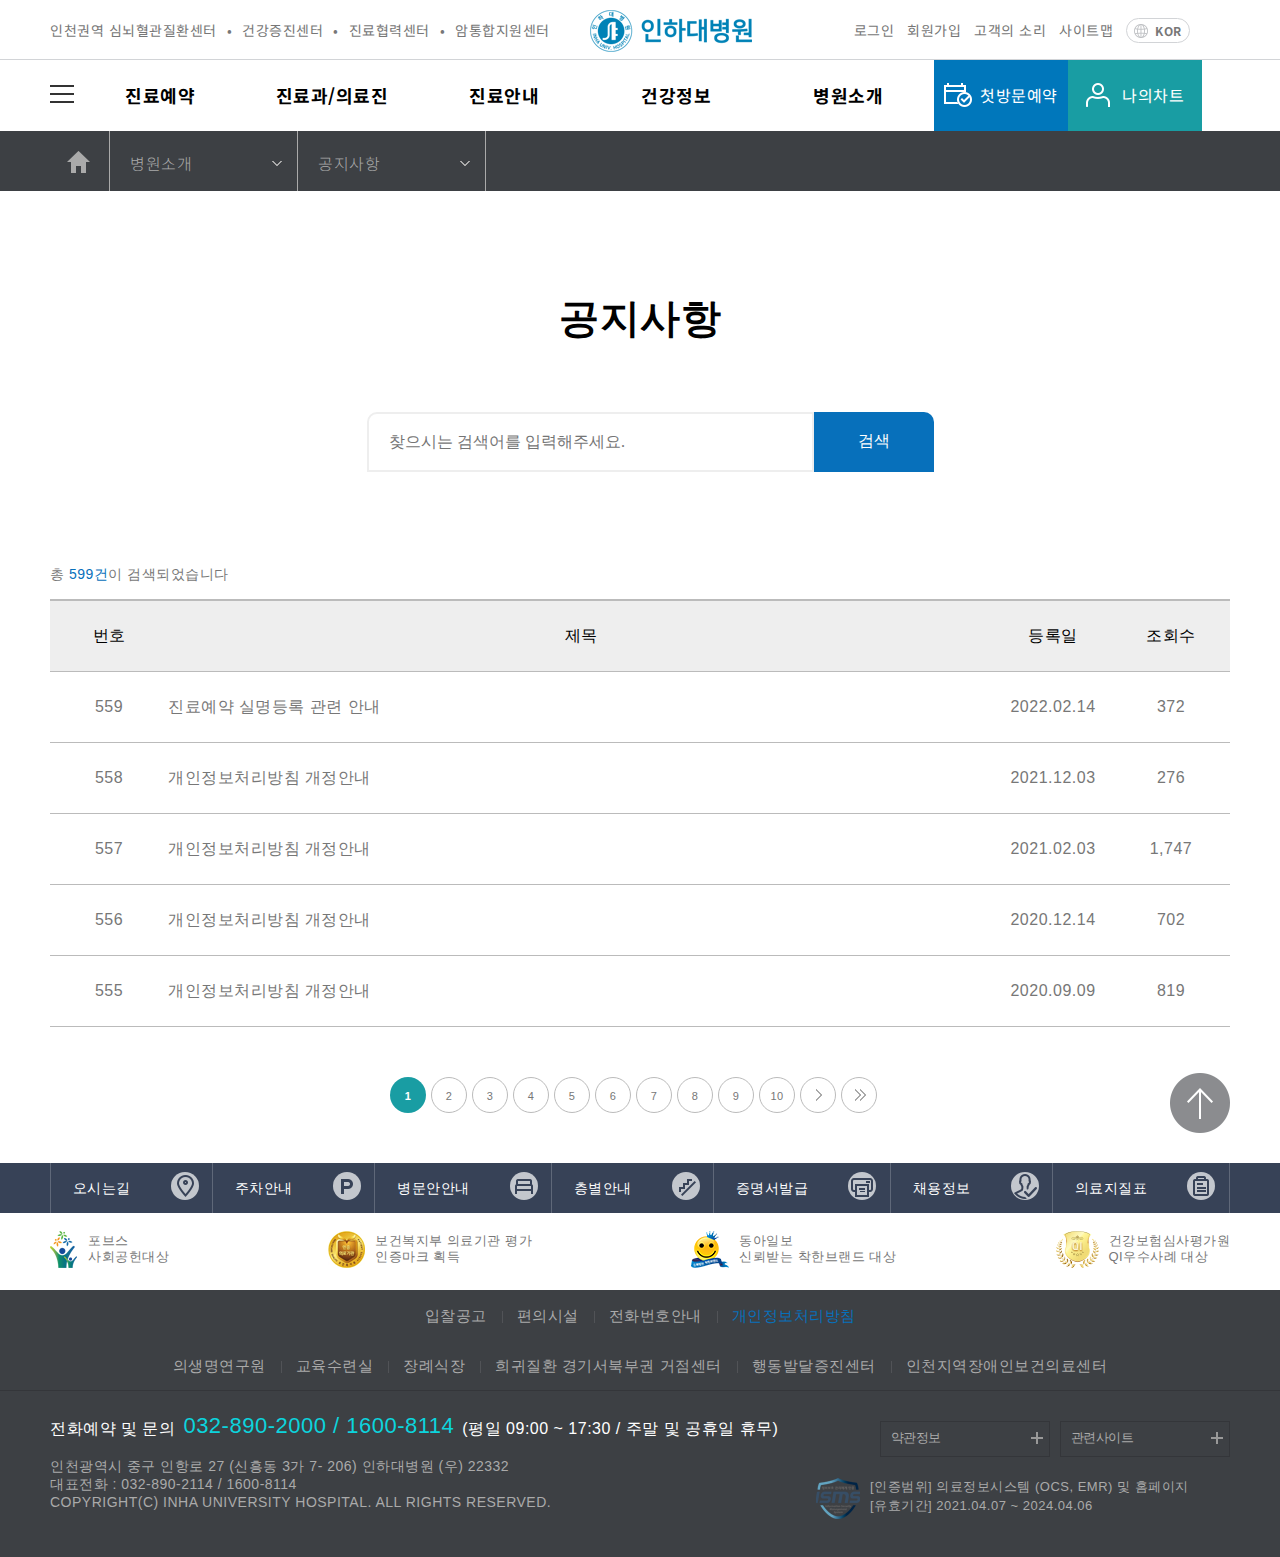
==== sub_pages/notice.html @ e8625c51 "1st commit" ====
<!DOCTYPE html>
<html lang="ko">
<head>
	<meta charset="UTF-8">
	<meta http-equiv="X-UA-Compatible" content="IE=edge">
	<meta name="viewport" content="width=device-width, initial-scale=1.0">
	<!-- favicon -->
	<link rel="shortcut icon" href="../favicon/favicon.ico" type="image/x-icon">
	<link rel="apple-touch-icon" sizes="57x57" href="../favicon/apple-icon-57x57.png">
	<link rel="apple-touch-icon" sizes="60x60" href="../favicon/apple-icon-60x60.png">
	<link rel="apple-touch-icon" sizes="72x72" href="../favicon/apple-icon-72x72.png">
	<link rel="apple-touch-icon" sizes="76x76" href="../favicon/apple-icon-76x76.png">
	<link rel="apple-touch-icon" sizes="114x114" href="../favicon/apple-icon-114x114.png">
	<link rel="apple-touch-icon" sizes="120x120" href="../favicon/apple-icon-120x120.png">
	<link rel="apple-touch-icon" sizes="144x144" href="../favicon/apple-icon-144x144.png">
	<link rel="apple-touch-icon" sizes="152x152" href="../favicon/apple-icon-152x152.png">
	<link rel="apple-touch-icon" sizes="180x180" href="../favicon/apple-icon-180x180.png">
	<link rel="icon" type="image/png" sizes="192x192"  href="../favicon/android-icon-192x192.png">
	<link rel="icon" type="image/png" sizes="32x32" href="../favicon/favicon-32x32.png">
	<link rel="icon" type="image/png" sizes="96x96" href="../favicon/favicon-96x96.png">
	<link rel="icon" type="image/png" sizes="16x16" href="../favicon/favicon-16x16.png">
	<link rel="manifest" href="../favicon/manifest.json">
	<meta name="msapplication-TileColor" content="#ffffff">
	<meta name="msapplication-TileImage" content="/ms-icon-144x144.png">
	<meta name="theme-color" content="#ffffff">
	<!-- //favicon -->
	<title>공지사항 | 인하대병원</title>
	<link rel="stylesheet" href="../css/reset.css">
	<link rel="stylesheet" href="../css/style_subpg.css">
	<link rel="stylesheet" href="../css/notice.css">
</head>
<body>
	<!-- skip -->
	<div id="skip">
		<a href="#gnb" rel="bookmark">전체메뉴 바로가기</a>
		<a href="#notice_board" rel="bookmark">공지사항 바로가기</a>
		<a href="#footer" rel="bookmark">인하대병원 연락정보 바로가기</a>
	</div>
	<!-- //#skip -->
	<!-- header -->
	<header>
		<div id="gnb" class="pr">
			<div id="gnb_top">
				<div class="m_width flex">
					<ul class="top_left">
						<li class="fl"><a href="./notice.html">인천권역 심뇌혈관질환센터</a></li>
						<li class="fl"><a href="./notice.html">건강증진센터</a></li>
						<li class="fl"><a href="./notice.html">진료협력센터</a></li>
						<li class="fl"><a href="./notice.html">암통합지원센터</a></li>
					</ul>
					<h1 class="logo"><a href="../index.html"><img src="../images/logo.png" alt="인하대병원 로고"
								width="182"></a></h1>
					<ul class="top_right flex">
						<li class="fl"><a href="./notice.html">로그인</a></li>
						<li class="fl"><a href="./notice.html">회원가입</a></li>
						<li class="fl"><a href="./notice.html">고객의 소리</a></li>
						<li class="fl"><a href="./notice.html">사이트맵</a></li>
						<li class="fr lang">
							<a href="#">KOR</a>
							<ul>
								<li><a href="#" target="blank" title="새창으로 열림">ENG</a></li>
								<li><a href="#" target="blank" title="새창으로 열림">中國語</a></li>
								<li><a href="#" target="blank" title="새창으로 열림">русский</a></li>
							</ul>
						</li>
					</ul>
				</div>
				<!-- //.m_width -->
			</div>
			<!-- //#gnb_top -->
			<!-- gnb_nav -->
			<div id="gnb_nav" class="pa">
				<!-- width100 -->
				<div class="width100 pa">
					<div class="banner_btm pa">
						<div class="m_width cf">
							<div class="banner_info1 fl">
								최상의 진료, 연구, 교육을 통해
								<br>
								고객신뢰 . 첨단의술 . 내부화합을 실천합니다.
							</div>
							<div class="banner_info2 fl">
								<ul class="info2">
									<li class="trust fl">Trust</li>
									<li class="tech fl">Technology</li>
									<li class="team fl">Teamwork</li>

								</ul>
							</div>
							<div class="banner_info3 fl">
								<ul class="info3">
									<li><span>대표전화</span>032-890-2114</li>
									<li><span>진료예약</span>032-890-2000</li>
									<li><span>암환자빠른예약</span>032-890-3600</li>
								</ul>
							</div>
						</div>
					</div>	
				</div>
				<!-- //.width100 -->
				<!-- m_wdith -->
				<div class="m_width cf">
					<button class="fl open_menu"></button>
					<ul class="gnb pr fl">
						<li class="fl tit">
							<a href="./notice.html">진료예약</a>
							<div class="depth2_wrap pa">
								<ul class="depth2">
									<li><a href="./notice.html">회원예약</a></li>
									<li><a href="./notice.html">비회원예약</a></li>
									<li><a href="./notice.html">비회원예약조회</a></li>
								</ul>
							</div>
						</li>
						<li class="fl tit">
							<a href="./notice.html">진료과/의료진</a>
							<div class="depth2_wrap pa">
								<ul class="depth2">
									<li><a href="./notice.html">진료과 및 의료진</a>
										<ul class="depth3 pa">
											<li><a href="./notice.html">진료과</a></li>
											<li><a href="./notice.html">의료진</a></li>
										</ul>
									</li>
									<li><a href="./notice.html">전문센터</a></li>
									<li><a href="./notice.html">전문클리닉</a></li>
									<li><a href="./notice.html">지원부서</a></li>
								</ul>
							</div>
						</li>
						<li class="fl tit">
							<a href="./notice.html">진료안내</a>
							<div class="depth2_wrap pa">
								<ul class="depth2">
									<li><a href="./notice.html">진료예약안내</a></li>
									<li><a href="./notice.html">외래진료안내</a></li>
									<li><a href="./notice.html">입원진료안내</a></li>
									<li><a href="./notice.html">응급진료안내</a></li>
									<li><a href="./notice.html">가정간호안내</a></li>
									<li><a href="./notice.html">증명서발급안내</a></li>
									<li><a href="./notice.html">비급여진료비용조회</a></li>
								</ul>
							</div>
						</li>
						<li class="fl tit">
							<a href="./notice.html">건강정보</a>
							<div class="depth2_wrap pa">
								<ul class="depth2">
									<li><a href="./notice.html">건강의학정보</a></li>
									<li><a href="./notice.html">영양정보</a></li>
									<li><a href="./notice.html">약품정보</a></li>
									<li><a href="./notice.html">건강강좌</a></li>
									<li><a href="./notice.html">자주하는 질문</a></li>
									<li><a href="./notice.html">인하웹진(ON)</a></li>
									<li><a href="./notice.html">의료질지표</a></li>
								</ul>
							</div>
						</li>
						<li class="fl tit">
							<a href="./notice.html">병원소개</a>
							<div class="depth2_wrap pa">
								<ul class="depth2 last">
									<li><a href="./notice.html">의료원장인사말</a></li>
									<li><a href="./notice.html">병원설립이념</a></li>
									<li><a href="./notice.html">미션&비전</a></li>
									<li><a href="./notice.html">연혁</a></li>
									<li><a href="./notice.html">윤리경영</a>
										<ul class="depth3 pa">
											<li><a href="./notice.html">윤리경영 추진전략</a></li>
											<li><a href="./notice.html">윤리강령</a></li>
											<li><a href="./notice.html">윤리실천지침</a></li>
											<li><a href="./notice.html">우리의 다짐</a></li>
											<li><a href="./notice.html">윤리실천 GUIDE</a></li>
											<li><a href="./notice.html">신고제도</a></li>
											<li><a href="./notice.html">사이버 클린센터</a></li>
										</ul>
									</li>
									<li><a href="./notice.html">병원현황</a></li>
									<li><a href="./notice.html">병원발전기금</a></li>
									<li><a href="./notice.html">사회공헌</a></li>
									<li><a href="./notice.html">친절교직원</a></li>
									<li><a href="./notice.html">공지사항</a></li>
									<li><a href="./notice.html">인하뉴스</a></li>
									<li><a href="./notice.html">채용공고</a>
										<ul class="depth3 pa">
											<li><a href="./notice.html">채용공고</a></li>
											<li><a href="./notice.html">채용공지</a></li>
											<li><a href="./notice.html">합격자 발표</a></li>
										</ul>
									</li>
								</ul>
							</div>
						</li>
					</ul>
					<div class="quickbtn pr fl">
						<div class="cf">
							<input class="pa fl" type="radio" id="reserve" name="tabs">
							<label class="reserve fl" for="reserve">첫방문예약</label>
							<input class="pa fl" type="radio" id="mychart" name="tabs">
							<label class="mychart fr" for="mychart">나의차트</label>
						</div>
						<div class="btnbanner pa">
							<div id="gnb_quickform">
								<p>첫방문 예약은 처음 방문하시는 고객의 펴의를
									<br>
									위한 진료 예약 서비스 입니다.
									<br>
									평일 8:30 ~ 16:00
									<br>
									(토, 일, 공휴일 제외)
								</p>
								<div class="input_num">
									<label>
										<input type="text" id="phone1" name="phone1" maxlength="3" title="" value="010"class="phone_no">
									</label>
									<span class="input_txt">-</span>
									<label>
										<input type="text" id="phone2" name="phone2" maxlength="4" title=""
											class="phone_no">
									</label>
									<span class="input_txt">-</span>
									<label>
										<input type="text" id="phone3" name="phone3" maxlength="4" title=""
											class="phone_no">
									</label>
								</div>
								<div class="form_info">
									<p>※ 간편예약 신청 시 개인정보 수집·이용 동의함
										<br />
										- 개인정보 수집 이용 목적 : 간편예약 서비스 제공
										<br />
										- 개인정보 수집 항목 : 성명(전화상담 시), 연락처
										<br>
										<span class="t_yellow">- 개인정보 보유 및 이용 기간 : 3개월</span>
										<br>
										- 개인정보 수집이용 거부가능 단, 서비스 제공 불가
									</p>
									<button type="button" onclick="">예약신청</button>
								</div>
							</div>
						</div>
					</div>
				</div>
				<!-- //.m_width  -->
			</div>
			<!-- //#gnb_nav -->
		</div>
		<!-- //#gnb -->
		<!-- breadcrumb -->
		<div class="breadcrumb_wrap pr">
			<div class="m_width flex">
				<div class="home"><a href="../index.html"></a></div>
				<div class="about pr"><a href="./notice.html">병원소개</a>
					<ul class="depth2 pa">
						<li><a href="./notice.html">진료예약</a></li>
						<li><a href="./notice.html">진료과/의료진</a></li>
						<li><a href="./notice.html">진료안내</a></li>
						<li><a href="./notice.html">건강정보</a></li>
						<li><a href="./notice.html">병원소개</a></li>
						<li><a href="./notice.html">병원이용안재</a></li>
						<li><a href="./notice.html">나의차트</a></li>
						<li><a href="./notice.html">기타</a></li>
					</ul>
				</div>
				<div class="current pr"><a href="./notice.html">공지사항</a>
					<ul class="depth2 pa">
						<li><a href="./notice.html">의료원장인사말</a></li>
						<li><a href="./notice.html">병원설립이념</a></li>
						<li><a href="./notice.html">미션&비전</a></li>
						<li><a href="./notice.html">연혁</a></li>
						<li><a href="./notice.html">윤리경영</a></li>
						<li><a href="./notice.html">병원현황</a></li>
						<li><a href="./notice.html">병원발전기금</a></li>
						<li><a href="./notice.html">사회공헌</a></li>
						<li><a href="./notice.html">친절교직원</a></li>
						<li><a href="./notice.html">공지사항</a></li>
						<li><a href="./notice.html">인하뉴스</a></li>
						<li><a href="./notice.html">채용공고</a></li>
						<li><a href="./notice.html">입찰공고</a></li>
					</ul>
				</div>
			</div>
		</div>
		<!-- //.breadcrumb_wrap -->
	</header>
	<!-- //header -->
	<!-- main -->
	<main>
		<!-- notice_board -->
		<div id="notice_board" class="pr">
			<h1>공지사항</h1>
			<!-- search_wrap -->
			<div id="search_wrap" class="cf">
				<form action="#" id="search_box">
					<fieldset>
						<label class="fl">
							<input type="text" name="q.keyword" placeholder="찾으시는 검색어를 입력해주세요." />
						</label>
						<button type="submit">검색</button>
					</fieldset>
					<p class="searchResult">총 <span class="color">599건</span>이 검색되었습니다</p>
				</form>
			</div>
			<!-- //#search_wrap -->
			<!-- board_wrap -->
			<div id="board_wrap" class="cf">
				<div class="first cf">
					<div class="fl"><span>번호</span></div>
					<div class="fl title"><span>제목</span></div>
					<div class="fl"><span>등록일</span></div>
					<div class="fl"><span>조회수</span></div>
				</div>
				<div class="cf">
					<input type="radio" id="click559" name="content">
					<div class="fl">559</div>
					<div class="fl title left"><label for="click559">진료예약 실명등록 관련 안내</label></div>
					<div class="fl">2022.02.14</div>
					<div class="fl">372</div>
					<div class="content_wrap">
						<div class="sub_title">진료예약 실명등록 관련 안내</div>
						<p class="content">진료예약 시 실명등록(만 14세 미만 실명확인, 또는 개명 시)이 필요한 경우,<br>
							(주)코리아크레딧뷰로의 실명등록 사이트에 접속하여 실명등록을 진행하여 주시기 바랍니다. <br><br>
							접속경로 : https://www.ok-name.co.kr → 개인고객 → 실명등록<br><br>
							실명등록 절차 관련 문의사항은 본원의 본인인증 수행기관인<br>
							(주)코리아크레딧뷰로 고객센터(T. 02-708-1000)에 문의하여 주시기 바랍니다.</p>
					</div>
				</div>
				<div class="cf">
					<input type="radio" id="click558" name="content">
					<div class="fl">558</div>
					<div class="fl title left"><label for="click558">개인정보처리방침 개정안내</label></div>
					<div class="fl">2021.12.03</div>
					<div class="fl">276</div>
					<div class="content_wrap">
						<div class="sub_title">개인정보처리방침 개정안내</div>
						<p class="content">개인정보처리방침 개정 및 건강증진센터 홈페이지 개인정보처리방침 등록 안내 드립니다.<br><br>
							[개인정보처리방침 관련]<br><br>
							1. 개인정보 수집항목 및 수집방법 → [개인정보 수집항목] 중<br>
							(추가)<br>
							* 첫방문 예약 시 (홈페이지, My 인하 App)<br>
							  - 필수항목 : 이름(전화상담 시), 연락처<br><br>
							2. 개인정보 수집 및 이용목적 중<br>
							(추가)<br>
							- 첫방문 예약 시 간편예약 서비스 제공<br><br>
							[건강증진센터 홈페이지 관련]<br><br>
							· 건강증진센터 홈페이지 내 별도 개인정보처리방침 등록<br><br>
							위 항목이 추가 될 예정이며, 추가될 내용은 <span class="underline">2021년 12월 13일 부터 적용합니다.</span></p>
					</div>
				</div>
				<div class="cf">
					<input type="radio" id="click557" name="content">
					<div class="fl">557</div>
					<div class="fl title left"><label for="click557">개인정보처리방침 개정안내</label></div>
					<div class="fl">2021.02.03</div>
					<div class="fl">1,747</div>
					<div class="content_wrap">
						<div class="sub_title">개인정보처리방침 개정안내</div>
						<p class="content">개인정보처리방침 개정 안내 드립니다. <br>
							5. <strong>개인정보 제공 및 공유<br>
								[개인정보 보호법 제18조 (개인정보의 이용·제공 제한)] 중
							</strong><br><br>
							(추가)<br>
							마. 개인정보를 목적 외의 용도로 이용하거나 이를 제3자에게 제공하지 아니하면 다른 법률에서 정하는 소관 업무를 수행할 수 없는 경우로서 보호위원회의 심의·의결을 거친 경우<br>
							바. 조약, 그 밖의 국제협정의 이행을 위하여 외국정부 또는 국제기구에 제공하기 위하여 필요한 경우<br>
							사. 범죄의 수사와 공소의 제기 및 유지를 위하여 필요한 경우<br>
							아. 법원의 재판업무 수행을 위하여 필요한 경우<br>
							자. 형(刑) 및 감호, 보호처분의 집행을 위하여 필요한 경우<br><br>
							&lt; 표 : 제3자에게 개인정보를 제공하는 경우> 아래<br>
							<strong>(추가) 정보주체는 개인정보의 제3자 제공에 대하여 동의를 하지 않거나 언제든지 철회할 수 있습니다</strong><br><br>
							위 6가지 항목이 추가 될 예정이며, 추가될 내용은 <span class="underline">2월 9일 부터 적용합니다.</span></p>
					</div>
				</div>
				<div class="cf">
					<input type="radio" id="click556" name="content">
					<div class="fl">556</div>
					<div class="fl title left"><label for="click556">개인정보처리방침 개정안내</label></div>
					<div class="fl">2020.12.14</div>
					<div class="fl">702</div>
					<div class="content_wrap">
						<div class="sub_title">개인정보처리방침 개정안내</div>
						<p class="content">개인정보처리방침 개정 안내 드립니다. <br><br>
							1. 개인정보 수집항목 및 수집방법 (전면 수정)<br>
							2. 개인정보 수집 및 이용목적 (항목 추가)<br><br>
							자세한 개정 내용은 첨부파일 참고 바랍니다.<br><br>
							변경 내용은 <span class="underline">12월 20일 부터 적용</span>합니다.</p>
					</div>
				</div>
				<div class="cf">
					<input type="radio" id="click555" name="content">
					<div class="fl">555</div>
					<div class="fl title left"><label for="click555">개인정보처리방침 개정안내</label></div>
					<div class="fl">2020.09.09</div>
					<div class="fl">819</div>
					<div class="content_wrap">
						<div class="sub_title">개인정보처리방침 개정안내</div>
						<p class="content">개인정보처리방침 개정 안내 드립니다.<br>
							2. 개인정보 수집 및 이용 목적<br>
							3. 개인정보 처리 및 보유기간<br>
							6. 수집한 개인정보의 취급위탁<br>
							8. 동의철회/회원탈퇴 방법<br>
							10. 영상정보처리기기 운영 및 관리사항<br>
							위 5가지 항목에 대한 내용 변경 예정이며, 변경 내용은<span class="underline">9월 15일 부터 적용</span>합니다.<br>
							자세한 내용은 첨부파일 참고바랍니다.
						</p>
					</div>
				</div>
			</div>
			<!-- //#board_wrap -->
			<!-- pager_wrap -->
			<div id="pager_wrap">
				<div class="container cf">
					<div class="pageNo fl active">1</div>
					<div class="pageNo fl">2</div>
					<div class="pageNo fl">3</div>
					<div class="pageNo fl">4</div>
					<div class="pageNo fl">5</div>
					<div class="pageNo fl">6</div>
					<div class="pageNo fl">7</div>
					<div class="pageNo fl">8</div>
					<div class="pageNo fl">9</div>
					<div class="pageNo fl">10</div>
					<div class="pageNo next fl">다음</div>
					<div class="pageNo last fl">맨뒤</div>
				</div>
			</div>
			<!-- //#pager_wrap -->
		</div>
		<!-- //#notice_wrap -->
	</main>
	<!-- //main -->
	<!-- footer -->
	<footer id="footer">
		<!-- quick link wrap -->
		<div class="q_link_wrap">
			<div class="quick_link pr">
				<a class="top_btn pa" href="#gnb"></a>
				<ul class="m_width flex">
					<li><a href="./notice.html">오시는길</a></li>
					<li><a href="./notice.html">주차안내</a></li>
					<li><a href="./notice.html">병문안안내</a></li>
					<li><a href="./notice.html">층별안내</a></li>
					<li><a href="./notice.html">증명서발급</a></li>
					<li><a href="./notice.html">채용정보</a></li>
					<li><a href="./notice.html">의료지질표</a></li>
				</ul>
			</div>
		</div>
		<!-- //.quick link wrap -->
		<!-- footer banner wrap -->
		<div class="f_banner_wrap">
			<ul class="cert_list">
				<li class="cert1"><span>포브스<br>사회공헌대상</span></li>
				<li class="cert2"><span>보건복지부 의료기관 평가<br>인증마크 획득</span></li>
				<li class="cert3"><span>동아일보<br>신뢰받는 착한브랜드 대상</span></li>
				<li class="cert4"><span>건강보험심사평가원<br>QI우수사례 대상</span></li>
			</ul>
		</div>
		<!-- //.footer banner wrap -->
		<!-- supportlink wrap -->
		<div class="supportlink_wrap">
			<ul class="supportlink">
				<li><a href="./notice.html" target="_blank">입찰공고</a></li>
				<li><a href="./notice.html" target="_blank">편의시설</a></li>
				<li><a href="./notice.html" target="_blank">전화번호안내</a></li>
				<li><a class="accent" href="./notice.html">개인정보처리방침</a></li>
			</ul>
			<ul class="supportlink">
				<li><a href="./notice.html" target="_blank">의생명연구원</a></li>
				<li><a href="./notice.html" target="_blank">교육수련실</a></li>
				<li><a href="./notice.html" target="_blank">장례식장</a></li>
				<li><a href="./notice.html" target="_blank">희귀질환 경기서북부권 거점센터</a></li>
				<li><a href="./notice.html" target="_blank">행동발달증진센터</a></li>
				<li><a href="./notice.html" target="_blank">인천지역장애인보건의료센터</a></li>
			</ul>
		</div>
		<!-- //.supportlink wrap -->
		<!-- copyright wrap -->
		<div class="copyright_wrap">
			<div class="copyright flex m_width">
				<ul class="contact_list">
					<li class="contact">전화예약 및 문의<span class="pr">032-890-2000 / 1600-8114</span>(평일 09:00 ~ 17:30 / 주말
						및 공휴일 휴무)</li>
					<li>인천광역시 중구 인항로 27 (신흥동 3가 7- 206) 인하대병원 (우) 22332</li>
					<li>대표전화 : 032-890-2114 / 1600-8114</li>
					<li>COPYRIGHT(C) INHA UNIVERSITY HOSPITAL. ALL RIGHTS RESERVED.</li>
				</ul>
				<div class="legal_list">
					<div class="link_btn flex">
						<div class="legal_info pr flex">약관정보
							<ul class="pa">
								<li><a href="./notice.html">환자의권리와의무</a></li>
								<li><a href="./notice.html">이메일무단수집거부</a></li>
								<li><a href="./notice.html">이용약관</a></li>
							</ul>
						</div>
						<div class="relation_info pr flex">관련사이트
							<ul class="pa">
								<li><a href="./notice.html">(주)대한항공</a></li>
								<li><a href="./notice.html">(주)한진</a></li>
								<li><a href="./notice.html">인하대학교</a></li>
								<li><a href="./notice.html">인천지역암등록본부</a></li>
								<li><a href="./notice.html">인천중구정신건강 복지센터</a></li>
							</ul>
						</div>
					</div>
					<div class="legal_cert pr">
						<ul>
							<li>[인증범위] 의료정보시스템 (OCS, EMR) 및 홈페이지 </li>
							<li>[유효기간] 2021.04.07 ~ 2024.04.06</li>
						</ul>
					</div>
				</div>
			</div>
		</div>
		<!-- //.copyright wrap -->
	</footer>
	<!-- //footer -->
</body>
</html>
---- css/style_subpg.css ----
@charset "UTF-8";
@import url('https://fonts.googleapis.com/css2?family=Noto+Sans+KR:wght@100;300;400;500&display=swap');
/* font-family: 'Noto Sans KR', sans-serif; */

/* skip navigation */
#skip {
	position: relative;
}
#skip a {
	position: absolute;
	left: 0;
	top: -200px;
	color: #fff;
	border: 1px solid #fff;
	outline: none;
	background: #333;
	line-height: 30px;
	width: 300px;
	text-align: center;
	z-index: 999;
}
#skip a:active, 
#skip a:focus {
	top: 0;
}

/* basic */
html,body {
	font-family: 'Noto Sans KR', sans-serif;
	letter-spacing: 0.04em;
}
header {
	font-family: 'Noto Sans KR',sans-serif;
	font-weight: 300;
	font-size: 14px;
	width: 100%;
	/* position: relative; */
}
#gnb {
	width: 100%;
	/* position: relative; */
	height: 131px;
	background: #fff;
	z-index: 9999;
}
#gnb_top {
	width: 100%;
	margin: auto;
	height: 60px;
	border-bottom: 1px solid #d2d4d7;
	/* position: absolute;
	z-index: 9999; */
}
.m_width {
	width: 100%;
	max-width: 1180px;
	margin: auto;
}
.cf {
	content: '';
	display: block;
	clear: both;
}
.fl {
	float: left;
}
.fr {
	float: right;
}
ul, li {
	list-style: none;
}
a {
	text-decoration: none;
	color: #777777;
}
button, [type="button"] {
	border: none;
	cursor: pointer;
}
.flex {
	display: flex;
}
.pr {
	position: relative;
}
.pa {
	position: absolute;
}
/* header-top */
#gnb_top .flex{
	justify-content: space-between;
}
#gnb_top li a {
	font-weight: 400;
	line-height: 60px;
	margin-right: 10px;
	font-size: 14px;
}
#gnb_top .top_right li a {
	margin-right: 0;
}
#gnb_top .top_left {
	width: 45%;
}
#gnb_top .top_left a:first-of-type::after{
	content: '•';
	padding-left: 10px;
}
#gnb_top .top_left li:last-of-type a::after{
	content: '';
	padding-left: 10px;
}
h1.logo {
	width: 182px;
	height: 42px;
	margin-top: 10px;
	position: relative;
	left: -40px;
}
#gnb_top .top_right {
	width: 33%;
	justify-content: space-evenly;
}
#gnb_top .top_right .lang {
	padding: 20px 0;
}
#gnb_top .top_right .lang a{
	min-width: 62px;
	height: 26px;
	overflow: hidden;
	line-height: .9;
	border: 1px solid #d2d4d7;
	border-radius: 30px;
	padding: 3px 7px;
	font-size: 12px;
	font-weight: bold;
}
#gnb_top .top_right .lang a::before {
	content: '';
	display: inline-block;
	width: 15px;
	height: 15px;
	line-height: 26px;
	background: url(../images/icon_header.png) no-repeat 0 -59px;
	/* background-position: 0px 0px; */
	margin: 0px 6px 0 0;
	position: relative;
	top: 2px;
}
.lang ul {
	width: 100%;
	height: 0;
	display: block;
	overflow: hidden;
	/* doesn't function-check later */
}
#gnb_top .top_right .lang a:hover #gnb_top .top_right .lang ul {
	display: block;
	height: auto;
	/* doesn't function - check later */
}

/* header-gnb nav */
#gnb_nav {
	width: 100%;
	height: 71px;
	display: block;
}
#gnb_nav:hover::before{ 
	content: '';
	display: block;
	width: 100%;
	height: 1px;
	background-color: rgba(210, 212, 215, .5);
	position: absolute;
	top: 71px;
	z-index: 9;
}
button.open_menu {
	width: 24px;
	height: 18px;
	background: url(../images/icon_header.png)top left no-repeat;
	margin-top: 25px;
}
#gnb_nav:hover button.open_menu{
	width: 24px;
	height: 24px;
	background: url(../images/icon_header.png)left -170px no-repeat;
	margin-top: 25px;
	position: relative;
	z-index: 99;
}
#gnb_nav .gnb {
	/* position: relative; */
	height: 71px;
	overflow: hidden;	
}
#gnb_nav:hover .gnb, 
#gnb_nav .gnb:hover {
	overflow: visible;
}
#gnb_nav li.tit {
	width: 172px;
	line-height: 70px;
	text-align: center;
}
#gnb_nav li.tit>a {
	font-size: 18px;
	font-weight: 400;
	border-bottom: 3px solid transparent;
	display: block;
	color: #000;
	font-weight: bold;
	
}
#gnb_nav li.tit>a:hover::after {
	content: '';
	display: block;
	width: 172px;
	height: 4px;
	background-color: #0077bb;
	position: absolute;
	top: 67px;
}
#gnb_nav:hover .tit>a {
	color: #0770bb;
}
.quickbtn {
	text-align: center;
	width: 268px;
	background-color: #0077bb;
}
#gnb_nav:hover .quickbtn {
	background: linear-gradient(135deg, #0770bb 0%,#0770bb 31%,#199da3 100%);
	height: 487px;
	/* position: relative; */
	z-index: 99;
}
#gnb_nav .quickbtn>div.cf label {
	width: 50%;
	color: #fff;
	height: 71px;
	line-height: 71px;
	display: inline-block;
}
#gnb_nav:hover label.mychart {
	background: #199da3;
} 
#gnb_nav .quickbtn label {
	height: 71px;
	text-align: center;
	font-weight: 400;
	font-size: 16px;
	vertical-align: middle;
}
#gnb_nav .quickbtn>div.cf label:hover {
	cursor: pointer;
}
#gnb_nav .quickbtn>div input[type="radio"] {
	opacity: 0;
}
#gnb_nav .quickbtn>div input:checked + .btnbanner {
	display: block;
}
#gnb_nav .quickbtn label.reserve::before {
	content: '';
	display: inline-block;
	width: 28px;
	height: 24px;
	background: url(../images/icon_main.png) no-repeat;
	background-position: -30px -120px;
	margin-right: 8px;
	position: relative;
	top: 5px;
}
#gnb_nav .quickbtn label.mychart {
	background: #199da3;
}
#gnb_nav .quickbtn label.mychart::before {
	content: '';
	display: inline-block;
	width: 28px;
	height: 24px;
	background: url(../images/icon_main.png) no-repeat;
	background-position: 0px -120px;
	margin-right: 8px;
	position: relative;
	top: 5px;
}


/* gnb width100 fully-open banner bottom */
#gnb_nav .width100{ 
	display: block;
	top: 0px;
	width: 100% ;
	height: 0;
	overflow: hidden;
	background: #ffffff;
	display: hidden;
	transition: all .3s linear;
}
#gnb_nav:hover .width100{ 
	display: block;
	height: 650px;
}
.banner_btm {
	width: 100vw;
	height: 0;
	overflow: hidden;
	left: 0;
	top: 487px;
	border-top: 1px solid transparent;
	color: #000;
	font-size: 22px;
	font-weight: 400;
}
#gnb_nav:hover .banner_btm {
	height: 162px;
	background: #eef5fb;
	border-top: 1px solid #e8e8e8;
}
.banner_btm .m_width {
	padding-top: 38px;
}
.banner_btm .banner_info1 {
	width: 35%;
	line-height: 37px;
	letter-spacing: -.07em;
	padding-right: 28px;
	margin-top: 4px;
}
.banner_btm .banner_info2 {
	margin-left: 50px;
	color: #777777;
	font-size: 16px;
}
.banner_btm .banner_info2 li {
	display: inline-block;
	width: 140px;
	height: 87px;
	margin-right: 0px;
	text-align: left;
}
.banner_btm .banner_info2 .trust {
	margin-left: 10px;
}
.banner_btm .banner_info2 .trust::before{
	content: '';
	display: block;
	width: 64px;
	height: 65px;
	background: url(../images/icon_header.png)no-repeat -180px 0px;
	position: relative;
	left: -15px;
	margin-bottom: 5px;
}
.banner_btm .banner_info2 .trust::after {
	content: '';
	display: inline-block;
	width: 8px;
	height: 8px;
	border-radius: 50%;
	background: #cbcdd2;
	position: relative;
	top:-75%;
	left: -40%;
	margin-right: 100px;
}
.banner_btm .banner_info2 .tech {
	width: 150px;
}
.banner_btm .banner_info2 .tech::before{
	content: '';
	display: block;
	width: 64px;
	height: 65px;
	background: url(../images/icon_header.png)no-repeat  -178px -99px;
	margin-left: 5px;
	margin-bottom: 5px;
}
.banner_btm .banner_info2 .tech::after {
	content: '';
	display: inline-block;
	width: 8px;
	height: 8px;
	border-radius: 50%;
	background: #cbcdd2;
	position: relative;
	top:-50%;
	left: -85%;
}
.banner_btm .banner_info2 .team::before{
	content: '';
	display: block;
	width: 70px;
	height: 65px;
	background: url(../images/icon_header.png)no-repeat -180px -200px;
	margin-bottom: 5px;
}
.banner_btm .banner_info2 .team::after {
	content: '';
	display: inline-block;
	width: 8px;
	height: 8px;
	border-radius: 50%;
	background: #cbcdd2;
	position: relative;
	top: -50%;
	left: -90%;
}
.banner_btm .banner_info3 {
	width: 20%;
	position: relative;
	top: -20px;
}
.banner_btm .banner_info3 li {
	margin-bottom: 15px;
	text-align: right;
}
.banner_btm .banner_info3 span {
	font-size: 14px;
	letter-spacing: -0.06em;
	color: #777777;
	display: inline-block;
	vertical-align: middle;
	margin-right: 5px;
	margin-top: 02px;
}


/* gnb - depth2 */
.gnb li .depth2_wrap {
	width: 172px;
	height: 0;
	border-right: 1px solid transparent;
	
}
#gnb_nav:hover .depth2_wrap {
	height: 415px;
	border-right: 1px solid #d2d4d7;
}
.gnb li .depth2 {
	height: 0;
	padding-top: 30px;
}
.gnb li .depth2 li {
	width: 172px;
	line-height: 32px;
	padding-left: 25px;
	text-align: left;
	display: block;
}
.gnb li .depth2 li:hover {
	background: #0077bb;
}
.gnb li .depth2 a {
	color: #ababab;
	font-size: 16px;
	display: block;
}
.gnb li .depth2 li:hover a {
	color: #fff;
	font-weight: 500;
}

/* gnb - depth3 */
.gnb .depth3{
	width: 102%;
	height: 100%;
	padding: 30px 0;
	background: #0077bb;
	right: -172px;
	top: -1px;
	display: none;
	z-index: 9;
}
.gnb .depth2.last li:nth-child(5) .depth3,
.gnb .depth2.last li:nth-child(12) .depth3{
	right: 170px;
}
.gnb li .depth2 li:first-child:hover .depth3,
.gnb li .depth2 li:nth-child(5):hover .depth3,
.gnb li .depth2 li:last-child:hover .depth3 {
	display: block;
}
.gnb li .depth2 .depth3 li a {
	color: #fff;
	font-weight: 500;
	border-bottom: 1px solid transparent;
}
.gnb li .depth2 .depth3 li a:hover {
	border-bottom: 1px solid #fff;
	width: fit-content;
}

/* gnb - quick form */
.btnbanner {
	width: 268px;
	z-index: 999;
	display: none;
}
#gnb_nav:hover .btnbanner {
	display: block;
}
#gnb_quickform {
	width: 268px;
	height: 415px;
	display: block;
	margin-top: 16px;
	text-align: center;
	top: 6px;
	z-index: 9999;
}
#gnb_quickform::before{
	content: '';
	display: block;
	width: 95px;
	height: 95px;
	border-radius: 50%;
	background: #fff url(../images/icon_header.png) no-repeat 0 -300px ;
	position: relative;
	left: 34%;
	z-index: 9999;
}
#gnb_quickform p {
	color: #fff;
	font-size: 12px;
	font-weight: 300;
	line-height: 18px;
	padding-top: 1.1em;
	padding-bottom: .5em;
}
#gnb_quickform input[type="text"]{
	width: 62px;
	height: 40px;
	padding: 0 15px;
	border: none;
	outline: none;
	background: #fff;
	color: #ababab;
	font-size: 14px;
}
#gnb_quickform span {
	color: #fff;
	font-size: 16px;
}
#gnb_quickform .form_info>p{
	font-size: 10px;
	padding-top: 12px;
	padding-bottom: 14px;
}
#gnb_quickform span.t_yellow {
	color: yellow;
	font-weight: bold;
	font-size: 14px;
}
#gnb_quickform .form_info button {
	width: 268px;
	height: 56px;
	background: #199da3;
}
.quickbtn button{
	color: #ffffff;
	height: 72px;
	border:none;
	font-size: 16px;
	font-family: 'NotoKrM', sans-serif;
	font-weight: bold;
	background: none;
	padding: 20px 15px;
}



/* breadcrumb */
.breadcrumb_wrap {
	width: 100%;
	height: 60px;
	background: #3d4044;
}
.breadcrumb_wrap .m_width {
	justify-content: flex-start;
	align-items: center;
}
.breadcrumb_wrap .m_width div {
	padding: 20px;
	height: 60px;
	border-right: 1px solid #aaaaaa;
	overflow: hidden;
}
.breadcrumb_wrap .m_width>div+div>a {
	font-size: 16px;
	color: #aaaaaa;
}
.breadcrumb_wrap .m_width>div+div ul{
	width: 100%;
	padding-bottom: 20px;
	left: 0;
	top: 60px;
	background: #3d4044;
	border-right: 1px solid #3d4044;
	z-index: 9;
}
.breadcrumb_wrap .m_width div + div:hover {
	overflow: visible;
}
.breadcrumb_wrap .m_width div + div:hover a {
	color: #fff;
}
.breadcrumb_wrap .m_width div + div ul a{
	display: block;
	color: #fff;
	font-size: 16px;
	letter-spacing: 0.04em;
	padding-top: 20px;
	padding-left: 20px;
	background: #3d4044;
}
.breadcrumb_wrap .m_width>div+div>a::after {
	content: '';
	width: 10px;
	height: 5px;
	display: inline-block;
	background: url(../images/icon_location.png) no-repeat -40px 0;
	position: relative;
	left:80px;
	top: -4px;
}
.breadcrumb_wrap .m_width>div+div:hover a::after {
	background-position: -40px -40px;
}
.home {
	width: 60px;
	height: 60px;
	display: block;
}
.home a::before{
	content: '';
	width: 23px;
	height: 22px;
	display: block;
	background: url(../images/icon_location.png) 0 0 no-repeat;
	position: relative;
	top: 0;
	left: -3px;
}
.about, .current {
	min-width: 188px;
	padding-right: 62px;
	
}
.breadcrumb_wrap .m_width>div+div ul {
	background: #3d4044;
	width: 100%;
	display: block;
}




/* footer */
#footer {
	width: 100vw;
	background: #3d4044;
	
}
.q_link_wrap {
	width: 100%;
	display: block;
	background: #374257;
}
.quick_link {
	width: 1180px;
	margin: auto;
}
.quick_link ul {
	width: 1180px;
	height: 50px;
	justify-content: center;
	align-items: center;
}
.quick_link li {
	border-right: 1px solid #5f6879;
	flex-grow: 1;
	text-align: center;
	line-height: 50px;
}
.quick_link ul li:first-child {
	border-left: 1px solid #5f6879;
}
.quick_link ul li a{
	font-size: 14px;
	font-weight: 300;
	cursor: pointer;
	position: relative;
	left: -30px;
	color: #fff;
}
.quick_link li a::after {
	content: '';
	width: 28px;
	height: 28px;
	display: inline-block;
	border-radius: 50%;
	background: #c3c7cd url(../images/icon_quicklink.png) no-repeat 0 -200px;
	margin-left: 40px;
	position: absolute;
	bottom: -4px;
	
}
.quick_link li:nth-child(2) a::after {
	background-position: 0 -160px;
}
.quick_link li:nth-child(3) a::after {
	background-position: 0 -120px;
}
.quick_link li:nth-child(4) a::after {
	background-position: 0 -80px;
}
.quick_link li:nth-child(5) a::after {
	background-position: 0 -40px;
}
.quick_link li:nth-child(6) a::after {
	background-position: 0 -240px;
}
.quick_link li:nth-child(7) a::after {
	background-position: 0 -0px;
}

.quick_link .top_btn {
	width: 60px;
	height: 60px;
	background: url(../images/icon_top.png)0 0 no-repeat;
	cursor: pointer;
	top: -90px;
	right: 0;
}

/* footer banner */
.f_banner_wrap {
	width: 100%;
	height: 77px;
	padding-top: 17px;
	background: #fff;
}
.cert_list {
	width: 1180px;
	margin: auto;
	display: flex;
	justify-content: space-evenly;
	align-items: center;
}
.cert_list li {
	flex-grow: .5;
	display: flex;
	align-items: center;
}
.cert_list li:nth-child(1),
.cert_list li:nth-child(4) {
	flex-grow: 1;
}
.cert_list li:nth-child(3),
.cert_list li:nth-child(4) {
	justify-content: flex-end;
}
.cert_list li::before {
	content: '';
	display: inline-block;
	background: url(../images/logo_footer.png) no-repeat;
	margin-right: 10px;
}
.cert_list .cert1::before {
	width: 28px;
	height: 38px;
	background-position: 0 -59px;
}
.cert_list .cert2::before {
width: 37px;
	height: 38px;
	background-position: 0 -119px;
}
.cert_list .cert3::before {
width: 38px;
	height: 38px;
	background-position: 0 -179px;
}
.cert_list .cert4::before {
width:43px;
	height: 38px;
	background-position: 0 -239px;
}
li span {
	font-size: 13px;
	line-height: 16px;
	color: #777;
	text-align: left;
}

/* footer : support link */
#footer {
	top: 1200px;
}
.supportlink_wrap {
	width: 100%;
	border-bottom: 1px solid #34363a;
}
.supportlink {
	width: 1180px;
	height: 50px;
	margin: auto;
	display: flex;
	justify-content: center;
	align-items: center;
}
.supportlink li {
	font-size: 15px;
	line-height: 15px;
	text-align: center;
	padding: 15px;
	position: relative;
}
.supportlink li + li::before{
	content: '';
	width: 1px;
	height: 12px;
	display: inline-block;
	background: #515357;
	position: absolute;
	top: 18px;
	left: 0px;
}
.supportlink li a {
	color: #aaa;
}

.supportlink li a.accent {
	color: #0770bb;
}

/* footer:copyright wrap */
.copyright_wrap {
	width: 100%;
	font-size: 13px;
	padding: 30px 0 42px;
}
.copyright {
	justify-content: space-between;
}
.contact_list .contact {
	color: #fff;
	font-size: 16px;
	margin-bottom: 20px;
	line-height: 1;
}
.contact_list .contact span {
	color: #0cd4dd;
    font-size: 22px;
    margin: 0 8px;
    top: -0.15em;
    vertical-align: middle;
}
.contact_list li {
	font-size: 14px;
	color: #aaa;
}
.link_btn{
	color: #aaa;
	font-size: 13px;
	letter-spacing: -.04em;
}
.legal_info,
.relation_info {
	border: 1px solid #34363a;
    width: 170px;
    height: 36px;
	overflow: hidden;
	line-height: 36px;
    background: transparent;
	padding-left: 10px;
	margin-bottom: 20px;
	margin-left: 10px;
	flex-direction: column-reverse;
	cursor: pointer;
}
.legal_info:hover,
.relation_info:hover {
	overflow: visible;
}
.legal_info::after,
.relation_info::after {
	content: '';
	width: 12px;
	height: 12px;
	background: url(../images/icon_header.png) no-repeat 0 -220px;
	position: absolute;
	right: 6px;
	bottom: 12px;
}
.link_btn ul {
	left: -1px;
	bottom: 35px;
	width: 170px;
	background: #3d4044;
	border-left: 1px solid #34363a;
	border-right: 1px solid #34363a;
}
.link_btn ul li {
	border-top: 1px solid #34363a;
	height: 36px;
}
.link_btn ul li a{
	color: #aaa;
	padding-left: 10px;
}
.link_btn ul li:hover .link_btn ul li a {
	color: #fff;
}
.legal_cert {
	font-size: 13px;
	color: #aaa;
	line-height: 19px;
}
.legal_cert::before {
	content: '';
	width: 44px;
	height: 44px;
	position: absolute;
	background: url(../images/fbnr_service.png) no-repeat;
	left: -54px;
}
---- css/notice.css ----
@charset "UTF-8";

/* overall or common */
body {
	font-size: 16px;
	font-family: 'NotoKrL','맑은 고딕', sans-serif;
	color: #777;
	letter-spacing: .5px;
}
.cf::after {
	content: '';
	display: block;
	clear: both;
}
.fl {
	float: left;
}
.left {
	text-align: left;
}
pr {
	position: relative;
}
pa {
	position: absolute;
}
#notice_board {
	max-width: 1180px;
	width: 100%;
	left: 50%;
	transform: translateX(-50%);
}
h1 {
	font-size: 40px;
	font-family: 'NotoKrM';
	color: #000000;
	text-align: center;
	margin-top: 100px;
	margin-bottom: 60px;
}
/* 게시판 검색창 */
#search_box fieldset{
    display: block;
	border: none;
	height: 60px;
	position: relative;
	left: 50%;
	margin-left: -283px;
	margin-bottom: 100px;
}
#search_box input { 
	width: 447px;
	height: 60px;
	border: 2px solid #eee;
	border-radius: 10px 0 0 0;
	padding: 0 20px;
	font-family: 'NotoKrL';
	font-size: 16px;
}
#search_box fieldset button {
	width: 120px;
	height: 60px;
	border: none;
	border-radius: 0 10px 0 0;
	background: #0770bb url();
	color: white;
	font-family: 'NotoKrL';
	font-size: 16px;
	cursor: pointer;
}
#search_box p {
	margin-bottom: 15px;
	font-size: 14px;
}
#search_box p span {
	color: #0770bb;
}
/* 게시판 */
#notice_board div>div.first {
	border-top: 2px solid #bbb;
	background: #eee;
	color: #000000;
}
#notice_board div>div.first div {
	font-size: 16px;
	font-family: 'NotoKrR';
	padding: 0 20px;
	text-align: center;
	height: 70px;
	line-height: 70px;
	width: 10%;
}
#board_wrap div.cf {
	border-bottom: 1px solid #bbb;
}
#board_wrap div.first div.title {
	width: 70%;
}
/* board category */
#board_wrap input[type="radio"] {
	display: none;
}
#board_wrap > div:hover{
	background: rgba(7, 112, 187, .3);
}
/* board subject */
#board_wrap > div > div.fl {
	width: 10%;
	height: 70px;
	line-height: 70px;
	text-align: center;
}
#board_wrap div div.left{
	width: 70%;
	height: 70px;
	text-align: left;
	white-space: nowrap; /* content가 길어져도 줄바꿈 안함 */
	text-overflow: ellipsis;
	overflow: hidden;
}
#board_wrap div>label {
	cursor: pointer;
}
/* board content */
#board_wrap .content_wrap {
	width: 86%;
	height: 0;
	text-align: left;
	overflow: hidden;
	margin: auto;
	transition: all .8s;
}
#board_wrap .content_wrap .sub_title {
	background: #0770bb;
	border-radius: 10px 10px 0 0;
	text-align: justify;
	font-size: 16px;
	font-weight: 700;
	color: white;
	padding: 20px;
}
#board_wrap .content_wrap .content {
	background: white;
	border: .5px solid #0770bb;
	border-radius: 0 0 10px 10px;
	text-align: justify;
	padding: 30px 20px;
	font-size: 16px;
	line-height: 1.3em;
}
#board_wrap .content_wrap span.underline {
	text-decoration: underline;
} 
/* radio btn checked */
#board_wrap input:checked ~ div.content_wrap {
	height: auto;
	padding: 2% 0;
	/* height auto를 줄때 padding 상하를 주어  */
}
/* pagination */
#pager_wrap {
	width: inherit;
	margin-bottom: 50px;
}
#pager_wrap .container {
	width: 500px;
	margin: auto;
	margin-top: 50px;
}
#pager_wrap div {
	text-align: center;
	font-size: 11px;
}
#pager_wrap .pageNo {
	width: 36px;
	height: 36px;
	line-height: 36px;
	border: 1px solid #bbb;
	border-radius: 50%;
	margin-right: 5px;
}
#pager_wrap .pageNo:hover {
	border: 1px solid #199da3;
}
#pager_wrap div.active {
	background-color: #199da3;
	border: 1px solid transparent;
	color: white;
	font-weight: 800;
}
#pager_wrap .next {
	background: url(../images/icon_components.png);
	background-position: -30px 11px;
	text-indent: -2222222222222222px;
}
#pager_wrap .last {
	background: url(../images/icon_components.png);
	background-position: -51px 11px;
	text-indent: -2222222222222222px;
}
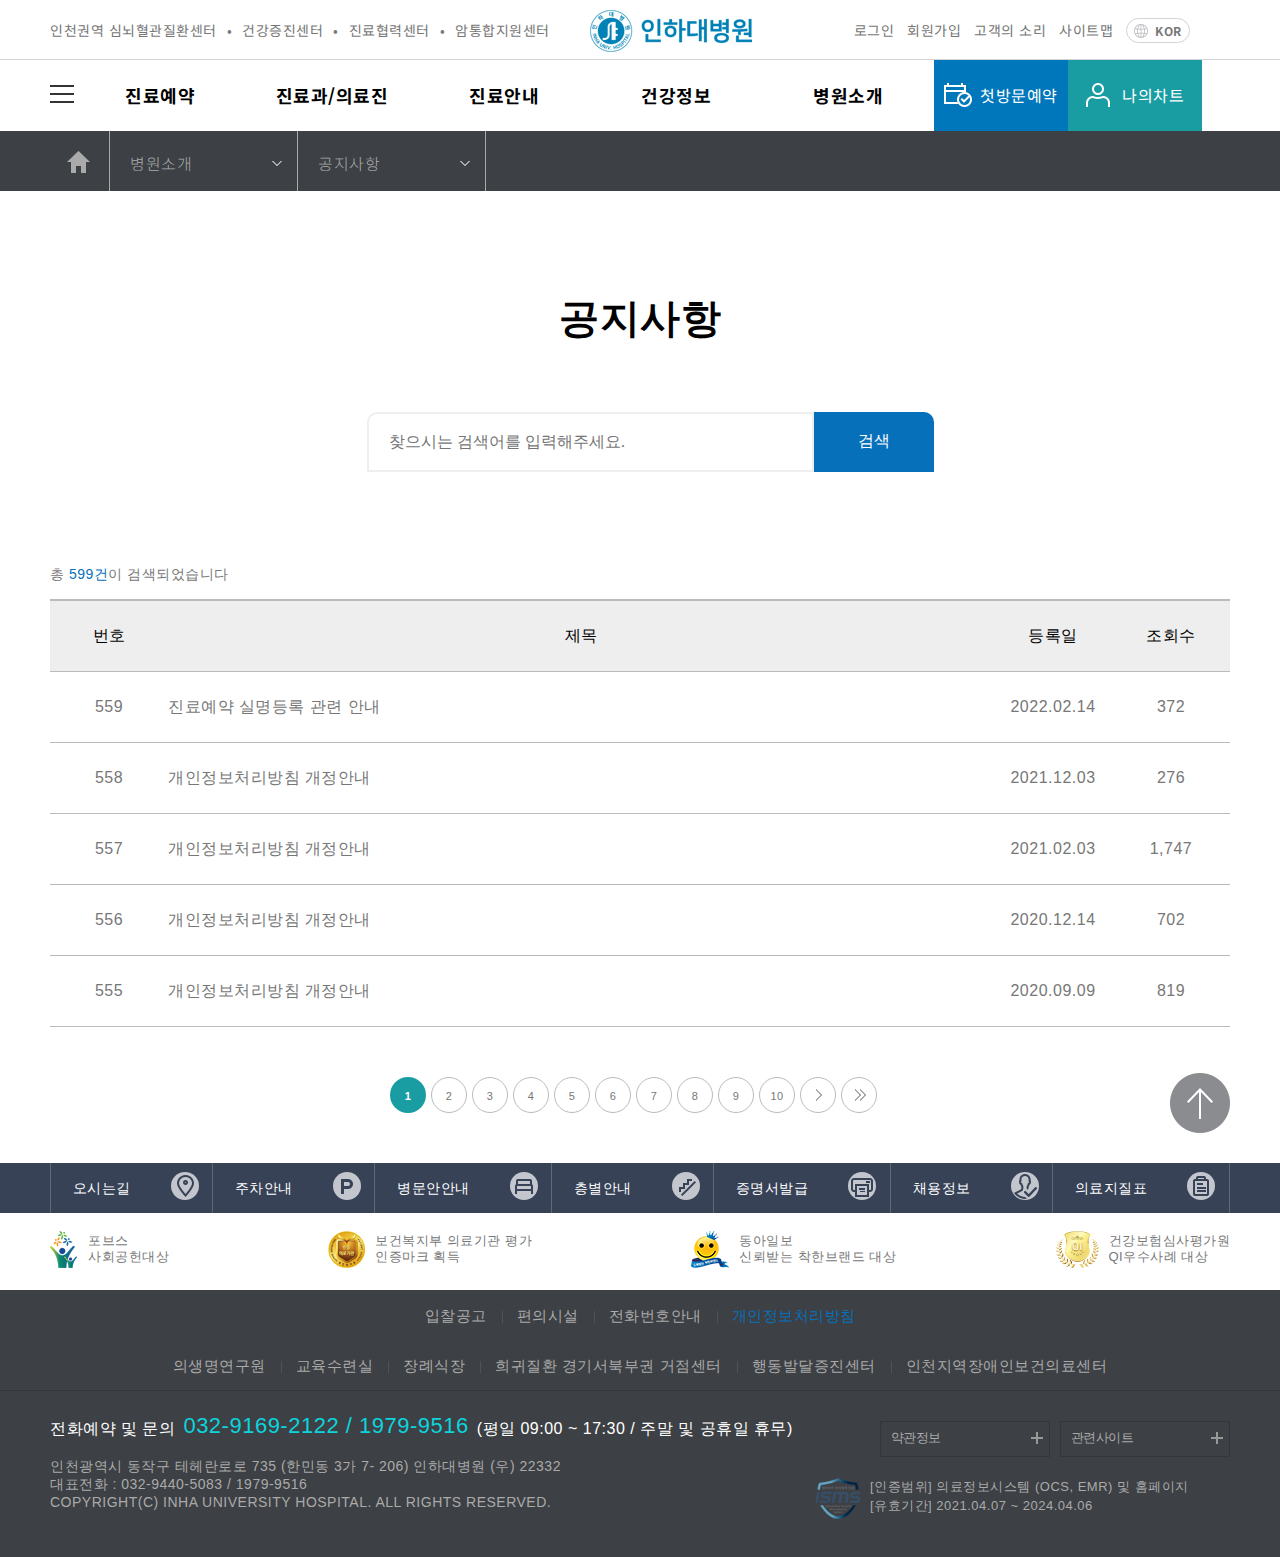
==== commit 698348cb: "W3C validation img & link added" ====
--- a/sub_pages/notice.html
+++ b/sub_pages/notice.html
@@ -24,6 +24,24 @@
 	<meta name="msapplication-TileImage" content="/ms-icon-144x144.png">
 	<meta name="theme-color" content="#ffffff">
 	<!-- //favicon -->
+
+	<!-- META TAGS & SEO-->
+	<meta property="og:type" content="website">
+	<meta property="og:title" content="인하대병원" />
+	<meta property="og:url" content="https://www.inha.com/page/main">
+	<meta property="og:image" content="/assets/imc/img/og_image.jpg" />
+	<meta property="og:image:type" content="image/jpeg">
+	<meta property="og:image:width" content="400">
+	<meta property="og:image:height" content="200">
+	<meta name="title" content="인하대병원">
+	<meta name="description"
+		content="인하대학교의과대학부속병원에서는 환자들이 진료과, 전문클리닉, 전문센터의 의료진 정보를 통해 진료 예약을 할 수 있으며 인터넷증명서발급, 신규채용을 확인할수 있고 진료조회, 예약, 검사, 검진결과, 처방 등의 내역을 볼 수 있는 진료차트 서비스를 제공하고 있습니다.">
+	<meta name="keywords" content="전문센터, 의료진 정보, 진료 예약, 인터넷증명서 발급, 진료조회, 진료차트 서비스">
+	<meta name="robots" content="index, follow">
+	<meta http-equiv="Content-Type" content="text/html; charset=utf-8">
+	<meta name="language" content="Korean">
+	<!--// META TAGS & SEO--->
+
 	<title>공지사항 | 인하대병원</title>
 	<link rel="stylesheet" href="../css/reset.css">
 	<link rel="stylesheet" href="../css/style_subpg.css">
@@ -33,6 +51,7 @@
 	<!-- skip -->
 	<div id="skip">
 		<a href="#gnb" rel="bookmark">전체메뉴 바로가기</a>
+		<a href="#reservation" rel="bookmark">첫방문예약 바로가기</a>
 		<a href="#notice_board" rel="bookmark">공지사항 바로가기</a>
 		<a href="#footer" rel="bookmark">인하대병원 연락정보 바로가기</a>
 	</div>
@@ -89,9 +108,9 @@
 							</div>
 							<div class="banner_info3 fl">
 								<ul class="info3">
-									<li><span>대표전화</span>032-890-2114</li>
-									<li><span>진료예약</span>032-890-2000</li>
-									<li><span>암환자빠른예약</span>032-890-3600</li>
+									<li><span>대표전화</span>032-549-5667</li>
+									<li><span>진료예약</span>032-930-9705</li>
+									<li><span>암환자빠른예약</span>032-514-5191</li>
 								</ul>
 							</div>
 						</div>
@@ -192,7 +211,7 @@
 							</div>
 						</li>
 					</ul>
-					<div class="quickbtn pr fl">
+					<div class="quickbtn pr fl" tabindex="1">
 						<div class="cf">
 							<input class="pa fl" type="radio" id="reserve" name="tabs">
 							<label class="reserve fl" for="reserve">첫방문예약</label>
@@ -322,7 +341,7 @@
 							(주)코리아크레딧뷰로의 실명등록 사이트에 접속하여 실명등록을 진행하여 주시기 바랍니다. <br><br>
 							접속경로 : https://www.ok-name.co.kr → 개인고객 → 실명등록<br><br>
 							실명등록 절차 관련 문의사항은 본원의 본인인증 수행기관인<br>
-							(주)코리아크레딧뷰로 고객센터(T. 02-708-1000)에 문의하여 주시기 바랍니다.</p>
+							(주)코리아크레딧뷰로 고객센터(T. 032-8842-7302)에 문의하여 주시기 바랍니다.</p>
 					</div>
 				</div>
 				<div class="cf">
@@ -478,10 +497,10 @@
 		<div class="copyright_wrap">
 			<div class="copyright flex m_width">
 				<ul class="contact_list">
-					<li class="contact">전화예약 및 문의<span class="pr">032-890-2000 / 1600-8114</span>(평일 09:00 ~ 17:30 / 주말
+					<li class="contact">전화예약 및 문의<span class="pr">032-9169-2122 / 1979-9516</span>(평일 09:00 ~ 17:30 / 주말
 						및 공휴일 휴무)</li>
-					<li>인천광역시 중구 인항로 27 (신흥동 3가 7- 206) 인하대병원 (우) 22332</li>
-					<li>대표전화 : 032-890-2114 / 1600-8114</li>
+					<li>인천광역시 동작구 테헤란로로 735 (한민동 3가 7- 206) 인하대병원 (우) 22332</li>
+					<li>대표전화 : 032-9440-5083 / 1979-9516</li>
 					<li>COPYRIGHT(C) INHA UNIVERSITY HOSPITAL. ALL RIGHTS RESERVED.</li>
 				</ul>
 				<div class="legal_list">
--- a/css/style_subpg.css
+++ b/css/style_subpg.css
@@ -17,7 +17,7 @@
 	line-height: 30px;
 	width: 300px;
 	text-align: center;
-	z-index: 999;
+	z-index: 99;
 }
 #skip a:active, 
 #skip a:focus {
@@ -34,22 +34,18 @@
 	font-weight: 300;
 	font-size: 14px;
 	width: 100%;
-	/* position: relative; */
 }
 #gnb {
 	width: 100%;
-	/* position: relative; */
 	height: 131px;
 	background: #fff;
-	z-index: 9999;
+	z-index: 9;
 }
 #gnb_top {
 	width: 100%;
 	margin: auto;
 	height: 60px;
 	border-bottom: 1px solid #d2d4d7;
-	/* position: absolute;
-	z-index: 9999; */
 }
 .m_width {
 	width: 100%;
@@ -153,12 +149,12 @@
 	height: 0;
 	display: block;
 	overflow: hidden;
-	/* doesn't function-check later */
+	/* JS later */
 }
 #gnb_top .top_right .lang a:hover #gnb_top .top_right .lang ul {
 	display: block;
 	height: auto;
-	/* doesn't function - check later */
+	/* JS later */
 }
 
 /* header-gnb nav */
@@ -234,7 +230,6 @@
 #gnb_nav:hover .quickbtn {
 	background: linear-gradient(135deg, #0770bb 0%,#0770bb 31%,#199da3 100%);
 	height: 487px;
-	/* position: relative; */
 	z-index: 99;
 }
 #gnb_nav .quickbtn>div.cf label {
@@ -498,7 +493,7 @@
 /* gnb - quick form */
 .btnbanner {
 	width: 268px;
-	z-index: 999;
+	z-index: 99;
 	display: none;
 }
 #gnb_nav:hover .btnbanner {
@@ -511,7 +506,7 @@
 	margin-top: 16px;
 	text-align: center;
 	top: 6px;
-	z-index: 9999;
+	z-index: 99;
 }
 #gnb_quickform::before{
 	content: '';
@@ -522,7 +517,7 @@
 	background: #fff url(../images/icon_header.png) no-repeat 0 -300px ;
 	position: relative;
 	left: 34%;
-	z-index: 9999;
+	z-index: 99;
 }
 #gnb_quickform p {
 	color: #fff;
@@ -573,7 +568,6 @@
 }
 
 
-
 /* breadcrumb */
 .breadcrumb_wrap {
 	width: 100%;
@@ -656,8 +650,6 @@
 	width: 100%;
 	display: block;
 }
-
-
 
 
 /* footer */
